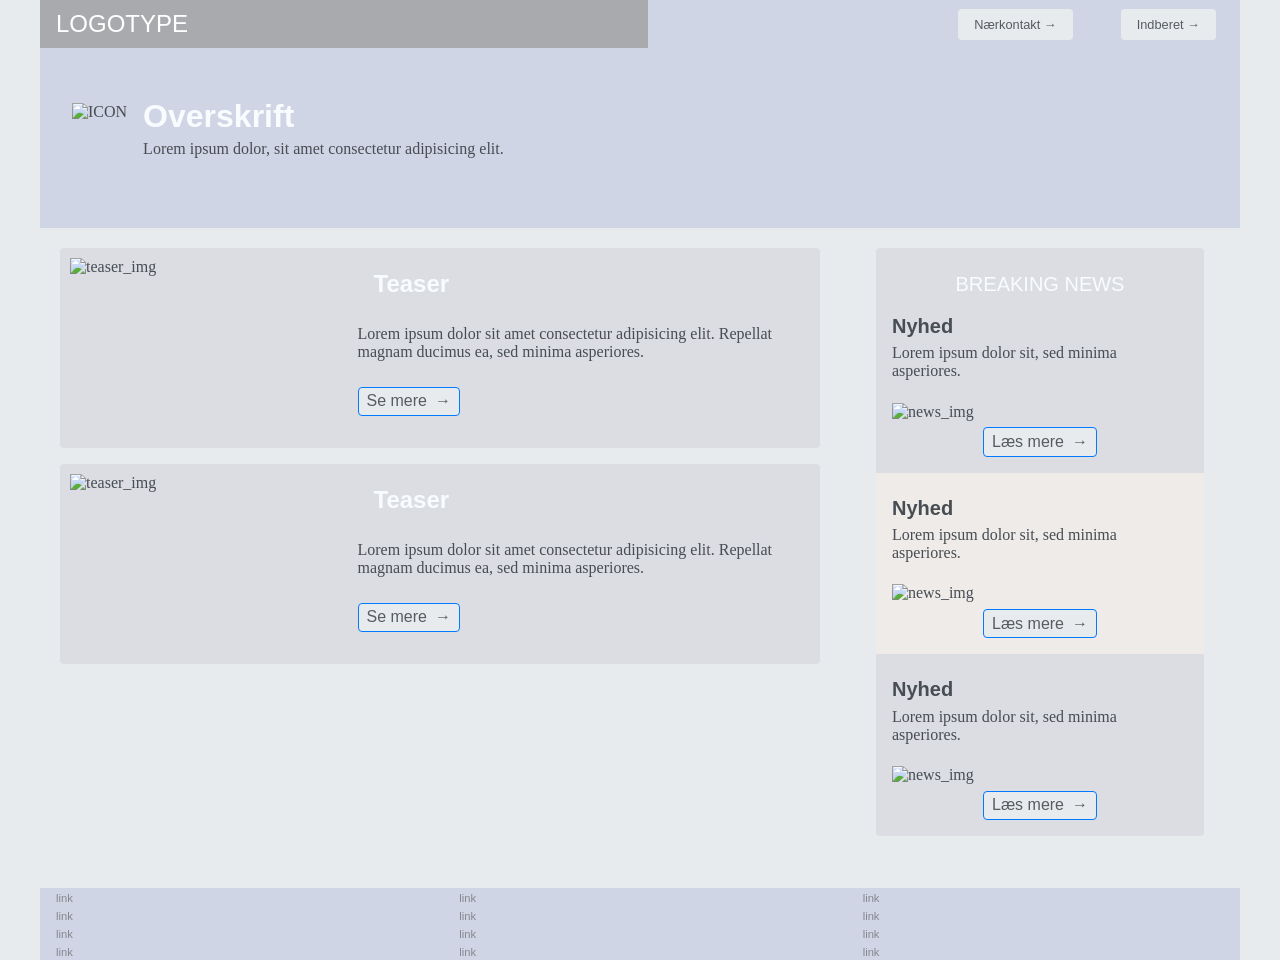
==== index.html @ 6485ab0c "upload af projekt" ====
<!DOCTYPE html>
<html lang="en">
  <head>
    <meta charset="UTF-8" />
    <meta http-equiv="X-UA-Compatible" content="IE=edge" />
    <meta name="viewport" content="width=device-width, initial-scale=1.0" />
    <link rel="stylesheet" href="css/custom.css" />
    <link rel="stylesheet" href="css/general.css" />
    <link rel="stylesheet" href="css/layout.css" />
    <link rel="stylesheet" href="css/burger.css" />
    <link rel="stylesheet" href="css/cards.css" />
    <link rel="icon" type="image/png" href="img/fav.png" />
    <title>Emergency Site</title>
  </head>
  <body id="frontpage">
    <header>
      <nav>
        <div id="logotype-wrapper">
          <a href="index.html"> LOGOTYPE </a>
        </div>
        <ul class="menu">
          <li><a class="menuItem" href="instruction.html">Nærkontakt </a></li>
          <li><a class="menuItem" href="register.html">Indberet</a></li>
        </ul>
      </nav>
    </header>
    <section id="main-disclamer">
      <div id="main-disclamer-content">
        <img src="warning" alt="ICON" />
        <div>
          <h1>Overskrift</h1>
          <p>Lorem ipsum dolor, sit amet consectetur adipisicing elit.</p>
        </div>
      </div>
    </section>
    <main>
      <section id="daily">
        <article class="daily_card">
          <img src="" alt="teaser_img" />
          <div class="daily_text">
            <h2>Teaser</h2>
            <p>Lorem ipsum dolor sit amet consectetur adipisicing elit. Repellat magnam ducimus ea, sed minima asperiores.</p>
            <a href="" class="cta_btn">Se mere</a>
          </div>
        </article>
        <article class="daily_card">
          <img src="" alt="teaser_img" />
          <div class="daily_text">
            <h2>Teaser</h2>
            <p>Lorem ipsum dolor sit amet consectetur adipisicing elit. Repellat magnam ducimus ea, sed minima asperiores.</p>
            <a href="" class="cta_btn">Se mere</a>
          </div>
        </article>
      </section>
      <section id="breaking">
        <article class="news_card">
          <h3>Nyhed</h3>
          <p>Lorem ipsum dolor sit, sed minima asperiores.</p>
          <img src="" alt="news_img" />
          <a class="cta_btn" href="">Læs mere</a>
        </article>
        <article class="news_card">
          <h3>Nyhed</h3>
          <p>Lorem ipsum dolor sit, sed minima asperiores.</p>
          <img src="" alt="news_img" />
          <a class="cta_btn" href="">Læs mere</a>
        </article>
        <article class="news_card">
          <h3>Nyhed</h3>
          <p>Lorem ipsum dolor sit, sed minima asperiores.</p>
          <img src="" alt="news_img" />
          <a class="cta_btn" href="">Læs mere</a>
        </article>
      </section>
    </main>

    <footer>
      <nav class="some">
        <ul>
          <li><a href="">link</a></li>
          <li><a href="">link</a></li>
          <li><a href="">link</a></li>
          <li><a href="">link</a></li>
        </ul>
      </nav>
      <nav class="another">
        <ul>
          <li><a href="">link</a></li>
          <li><a href="">link</a></li>
          <li><a href="">link</a></li>
          <li><a href="">link</a></li>
        </ul>
      </nav>
      <nav class="yetanother">
        <ul>
          <li><a href="">link</a></li>
          <li><a href="">link</a></li>
          <li><a href="">link</a></li>
          <li><a href="">link</a></li>
        </ul>
      </nav>
    </footer>
    <!-- <script src="js/main.js"></script> -->
  </body>
</html>
---- css/custom.css ----
:root {
  /* Colours */
  --primary-bg-color: #e8ebee; /* used */
  --primary-font-color: #474d52; /* used */

  --secondary-bg-color: #5d656c; /* used */
  --secondary-font-color: #d5e5f4; /* used */

  /* CAN BE DELETED WHEN THE PLACEHOLDER CLASS IS DELETED */
  --placeholder-bg-color: #eb9e1a; /* used */
  --placeholder-font-color: #575c61; /* used */

  /* NOT USED AT THE MOMENT */
  --info-color: #17a2b8;
  --warning-color: #ffc107;
  --danger-color: #dc3545;

  /* Borders */
  --border-color: #007bff; /* used */
  --border-color-light: #f7f5c2; /* used */
  --border-radius: 0.25rem;

  /* Links */
  --link-color: #84888e; /* used */
  --hover-color: #f9fcfe; /* used */
  --active-color: #f52727; /* used */

  /* From styletile */

  /* Fonts */
  --logotype-font: "Roboto", sans-serif;
  --headline-font: "Roboto", sans-serif;
  --body-font: "Roboto", sans-serif;
  --link-font: "Calibri", sans-serif;

  /* Text sizes */
  --logotype-size: 1.5rem;
  --headline1-size: 2rem;
  --headline2-size: 1.5rem;
  --headline3-size: 1.25rem;
  --bodytext-size: 1rem;
  --cta-text-size: 1.25rem;
  --followup-text-size: 0.8rem;
  --form-submit-size: 1rem;

  /* Text colors */
  --logotype-color: #ffffff;
  --headline-color: #bbc3ca;
  --headline-color-inverted: #f9fcfe;
  --bodytext-color: #575c61;
  --bodytext-color-inverted: #f9fcfe;
  --cta-text-color: #bbc3ca;
  --cta-text-color-inverted: #bbc3ca;
  --followup-text-color: #575c61;
  --followup-text-color-inverted: #bbc3ca;
  --formfield-text-color: #575c61;
  --form-submit-color: #bbc3ca;
  --form-submit-color-inverted: #bbc3ca;

  /* Background colors */
  --logotype-background-color: #a9aaae;
  --header-background-color: #cfd5e5;
  --article-background-color: #dbdde3;
  --news-background-color: #dbdde3;
  --news-background-color-inverted: #eeebe9;
  --info-background-color: #dbdde3;
  --headline-bg-color: #dbdde3;
  --headline-bg-color-alert: #dbdde3;
  --headline-bg-color-inverted: #dbdde3;
  --bodytext-bg-color: #dbdde3;
  --bodytext-bg-color-inverted: #dbdde3;
  --cta-text-bg-color: #dbdde3;
  --cta-text-bg-color-inverted: #dbdde3;
  --followup-text-bg-color: #e8ebee;
  --followup-text-bg-color-inverted: #dbdde3;
  --form-background-color: #c5c7ce;
  --form-text-color: #dbdde3;
  --formfield-background-color: #dbdde3;
  --formfield-background-color-active: #dbdde3;
  --form-submit-bg-color: #dbdde3;
  --form-submit-bg-color-inverted: #dbdde3;

  /* Info-boxes */
  --info-bg-color-yellow: #d6d5ce;
  --info-bg-color-green: #a6a6a0;
}
---- css/general.css ----
html,
body,
header,
footer,
main,
nav,
ul,
#main-disclamer {
  margin: 0;
  padding: 0;
  box-sizing: border-box;
}

body {
  font-family: var(--default-font);
  color: var(--primary-font-color);
  background-color: var(--primary-bg-color);
}
header,
footer {
  background-color: var(--header-background-color);
  color: var(--secondary-font-color);
  height: min-content;
}
.logo-wrapper {
  background-color: var(--logotype-background-color);
  color: var(--logotype-color);
}
#main-disclamer {
  height: 180px;
  background-color: var(--header-background-color);
  display: flex;
  justify-content: flex-start;
  align-items: center;
  padding-left: 2rem;
}
#main-disclamer-content {
  display: flex;
  column-gap: 1rem;
}
main section {
  padding: 20px;
  /* margin: 10px; */
  /* border: 1px solid var(--border-color); */
  border-radius: var(--border-radius);
}
h1,
h2,
h3,
h4,
h5,
h6 {
  font-family: var(--headline-font);
}
h1 {
  font-size: var(--headline1-size);
  color: var(--headline-color-inverted);
  margin: 5px 0;
  line-height: 1rem;
  text-align: left;
}
h2 {
  font-size: var(--headline2-size);
}
h3 {
  font-size: var(--headline3-size);
}

main > h1 {
  background-color: var(--headline-bg-color-alert);
  color: var(--headline-color-inverted);
  line-height: 4rem;
  padding: 5px 3rem 0 3rem;
  width: calc(80% - 6rem);
}

/* NAVIGATION STRUCTURES */
header > nav {
  height: 100%;
}
nav ul {
  list-style: none;
}
nav a {
  font-family: var(--link-font);
  text-decoration: none;
  color: var(--link-color);
}
a {
  font-family: var(--link-font);
}
#logotype-wrapper {
  background-color: var(--logotype-background-color);
  margin: 0;
  display: flex;
  justify-content: flex-start;
  align-items: center;
  padding: 0 0 0 1rem;
}
#logotype-wrapper > a {
  font-size: var(--logotype-size);
  color: var(--logotype-color);
  font-family: var(--logotype-font);
  height: 3rem;
  width: 100%;
  display: flex;
  align-items: center;
}
header nav li a {
  margin: 1.5rem;
  background-color: var(--followup-text-bg-color);
  color: var(--followup-text-color);
  font-size: var(--followup-text-size);
  padding: 0.5rem 1rem;
  border-radius: var(--border-radius);
}
header > nav li > a:after {
  content: " \2192";
}
nav a:hover {
  color: var(--hover-color);
}
nav a:active {
  color: var(--active-color);
}

/* FOOTER */
footer a {
  font-size: 0.7rem;
}
.yellow,
.green {
  padding: 1.5rem 1rem 0.5rem 1rem;
}
.yellow {
  background-color: var(--info-bg-color-yellow);
}
.green {
  background-color: var(--info-bg-color-green);
}
---- css/layout.css ----
/* LAYOUT FOR MAIN CONTENT */
body {
  display: grid;
  grid-template-rows: auto 1fr auto;
  height: 100vh;
  max-width: 1200px;
  margin: 0 auto;
}
main {
  display: grid;
  row-gap: 1rem;
}
main > *:not(:first-child) {
  margin: 0 1rem;
}
main {
  grid-template-rows: min-content min-content 1fr min-content;
}

/* LAYOUT FOR HEADER AND FOOTER */
footer {
  display: grid;
  gap: 10px;
}
header nav,
footer nav {
  display: flex;
  justify-content: space-between;
  align-items: center;
}
header nav > * {
  flex: 1;
}
nav ul {
  display: flex;
  justify-content: flex-end;
}
header ul {
  height: 100%;
  width: clamp(175px, 50%, 300px);
}
footer ul {
  flex-direction: column;
  padding-left: 1rem;
}

/* LAYOUT FOR SECTIONS */
#daily,
#breaking {
  display: grid;
}
#daily {
  grid-template-rows: repeat(2, minmax(200px, min-content));
  gap: 1rem;
}
#breaking {
  grid-template-rows: repeat(auto-fit, minmax(50px, min-content));
  gap: 0;
}

@media (width > 600px) {
  #frontpage > main {
    grid-template-columns: 6fr 3fr;
    grid-template-rows: auto 1fr auto;
  }
  #instruction > main,
  #register > main {
    grid-template-columns: 5fr 3fr;
    grid-template-rows: auto 1fr auto;
  }

  .qr {
    order: 1;
  }

  h1 {
    grid-column: 1 / -1;
  }
  footer {
    grid-template-columns: 1fr 1fr 1fr;
  }
}
---- css/cards.css ----
.daily_card {
  background-color: var(--article-background-color);
  display: grid;
  grid-template-columns: 3fr 5fr;
  gap: 10px;
  padding: 10px 0 10px 10px;
  /* border: 1px solid var(--border-color); */
  border-radius: var(--border-radius);
  height: minmax(200px, min-content);
}
.daily_text {
  display: grid;
  grid-template-rows: repeat(3, min-content);
  gap: 10px;
}
.daily_text h2 {
  background-color: var(--headline-bg-color-inverted);
  color: var(--headline-color-inverted);
  padding: calc(1.1rem / 1.5) 0 calc(1.1rem / 2) 1rem;
  margin: 0 0 0.5rem 0;
}
.daily_text p {
  padding-right: 2rem;
  margin: 0 0 1rem 0;
}
.daily_text .cta_btn {
  justify-self: left;
}
.daily_img {
  width: 100%;
  height: 100%;
  object-fit: cover;
}
.news_card {
  background-color: var(--article-background-color);
  display: grid;
  grid-template-rows: repeat(min-content);
  gap: 0.4rem;
  padding: 1rem 0;
  /* border: 1px solid var(--border-color); */
  height: minmax(300px, min-content);
}
.news_card:nth-child(2n) {
  background-color: var(--news-background-color-inverted);
}
.news_card > * {
  padding: 0 1rem;
}
.news_card h3 {
  margin: 0.5rem 0 0 0;
}
.news_card p {
  margin: 0 0 1rem 0;
}
.news_card:first-child:before {
  content: "BREAKING NEWS";
  background-color: var(--headline-bg-color-inverted);
  color: var(--headline-color-inverted);
  font-family: var(--headline-font);
  font-size: var(--headline3-size);
  text-align: center;
  line-height: 1rem;
  padding: calc(1.1rem / 1.5) 0 calc(1.1rem / 2) 0;
  /* margin: 0 0 1rem 0; */
}
.news_card:first-child {
  border-radius: var(--border-radius) var(--border-radius) 0 0;
}
.news_card:last-child {
  border-radius: 0 0 var(--border-radius) var(--border-radius);
}

.news_card .cta_btn {
  justify-self: center;
}
.cta_btn {
  display: inline-block;
  padding: 0.3rem 0.5rem;
  border: 1px solid var(--border-color);
  border-radius: var(--border-radius);
  background-color: var(--followup-text-bg-color);
  color: var(--followup-text-color);
  text-align: center;
  text-decoration: none;
  width: max-content;
}
.cta_btn:after {
  content: "\2192";
  margin-left: 0.5rem;
}
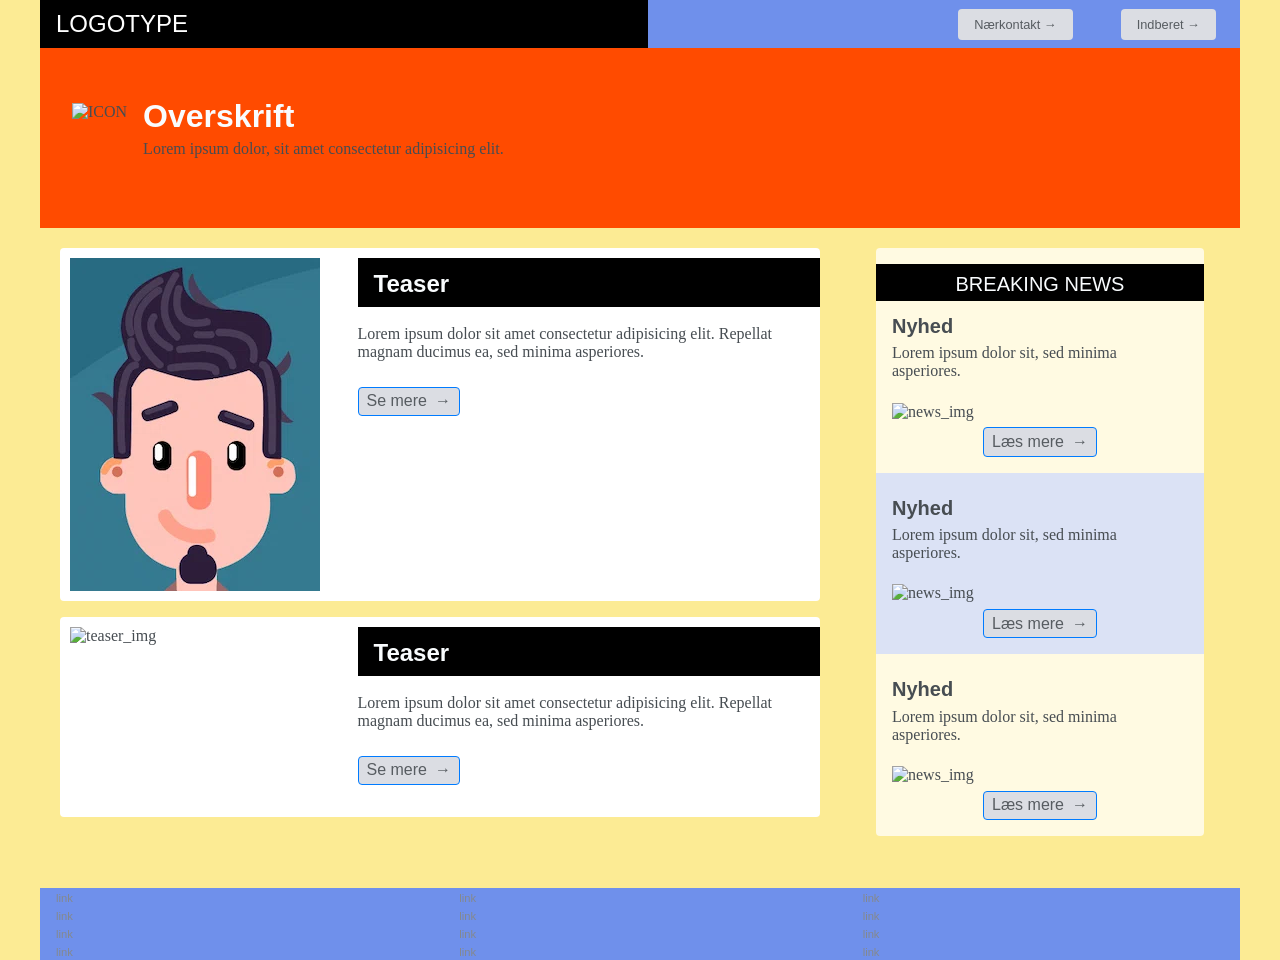
==== commit 2d3ed988: "Færdiggjort infografik og tilføjet fonts" ====
--- a/index.html
+++ b/index.html
@@ -36,10 +36,13 @@
     <main>
       <section id="daily">
         <article class="daily_card">
-          <img src="" alt="teaser_img" />
+          <img src="img/robert-teaser.webp" alt="teaser_img" />
           <div class="daily_text">
             <h2>Teaser</h2>
-            <p>Lorem ipsum dolor sit amet consectetur adipisicing elit. Repellat magnam ducimus ea, sed minima asperiores.</p>
+            <p>
+              Lorem ipsum dolor sit amet consectetur adipisicing elit. Repellat
+              magnam ducimus ea, sed minima asperiores.
+            </p>
             <a href="" class="cta_btn">Se mere</a>
           </div>
         </article>
@@ -47,7 +50,10 @@
           <img src="" alt="teaser_img" />
           <div class="daily_text">
             <h2>Teaser</h2>
-            <p>Lorem ipsum dolor sit amet consectetur adipisicing elit. Repellat magnam ducimus ea, sed minima asperiores.</p>
+            <p>
+              Lorem ipsum dolor sit amet consectetur adipisicing elit. Repellat
+              magnam ducimus ea, sed minima asperiores.
+            </p>
             <a href="" class="cta_btn">Se mere</a>
           </div>
         </article>
--- a/css/custom.css
+++ b/css/custom.css
@@ -1,6 +1,6 @@
 :root {
   /* Colours */
-  --primary-bg-color: #e8ebee; /* used */
+  --primary-bg-color: #FCEB94; /* used */
   --primary-font-color: #474d52; /* used */
 
   --secondary-bg-color: #5d656c; /* used */
@@ -28,9 +28,22 @@
   /* From styletile */
 
   /* Fonts */
-  --logotype-font: "Roboto", sans-serif;
-  --headline-font: "Roboto", sans-serif;
-  --body-font: "Roboto", sans-serif;
+  @font-face {
+    font-family: Rubik-Regular;
+    src: url(../fonts/Rubik-Regular.ttf);
+  }
+  @font-face {
+    font-family: Rubik-Light;
+    src: url(../fonts/Rubik-Light.ttf);
+  }
+  @font-face {
+    font-family: Rubik-Bold;
+    src: url(../fonts/Rubik-Bold.ttf);
+  }
+
+  --logotype-font: "Rubik-Bold", sans-serif;
+  --headline-font: "Rubik-Bold", sans-serif;
+  --body-font: "Rubik-Bold", sans-serif;
   --link-font: "Calibri", sans-serif;
 
   /* Text sizes */
@@ -58,20 +71,20 @@
   --form-submit-color-inverted: #bbc3ca;
 
   /* Background colors */
-  --logotype-background-color: #a9aaae;
-  --header-background-color: #cfd5e5;
-  --article-background-color: #dbdde3;
-  --news-background-color: #dbdde3;
-  --news-background-color-inverted: #eeebe9;
+  --logotype-background-color: #000000;
+  --header-background-color: #6F90EB;
+  --article-background-color: #FFFFFF;
+  --news-background-color: #FFFAE2;
+  --news-background-color-inverted: #DBE2F5;
   --info-background-color: #dbdde3;
-  --headline-bg-color: #dbdde3;
-  --headline-bg-color-alert: #dbdde3;
-  --headline-bg-color-inverted: #dbdde3;
+  --headline-bg-color: #FF4B00;
+  --headline-bg-color-alert: #FF4B00;
+  --headline-bg-color-inverted: #000000;
   --bodytext-bg-color: #dbdde3;
   --bodytext-bg-color-inverted: #dbdde3;
   --cta-text-bg-color: #dbdde3;
   --cta-text-bg-color-inverted: #dbdde3;
-  --followup-text-bg-color: #e8ebee;
+  --followup-text-bg-color: #dbdde3;
   --followup-text-bg-color-inverted: #dbdde3;
   --form-background-color: #c5c7ce;
   --form-text-color: #dbdde3;
@@ -81,6 +94,6 @@
   --form-submit-bg-color-inverted: #dbdde3;
 
   /* Info-boxes */
-  --info-bg-color-yellow: #d6d5ce;
-  --info-bg-color-green: #a6a6a0;
+  --info-bg-color-yellow: #FFFae2;
+  --info-bg-color-green: #def5db;
 }
--- a/css/general.css
+++ b/css/general.css
@@ -28,7 +28,7 @@
 }
 #main-disclamer {
   height: 180px;
-  background-color: var(--header-background-color);
+  background-color: var(--headline-bg-color);
   display: flex;
   justify-content: flex-start;
   align-items: center;
--- a/css/cards.css
+++ b/css/cards.css
@@ -32,7 +32,7 @@
   object-fit: cover;
 }
 .news_card {
-  background-color: var(--article-background-color);
+  background-color: var(--news-background-color);
   display: grid;
   grid-template-rows: repeat(min-content);
   gap: 0.4rem;
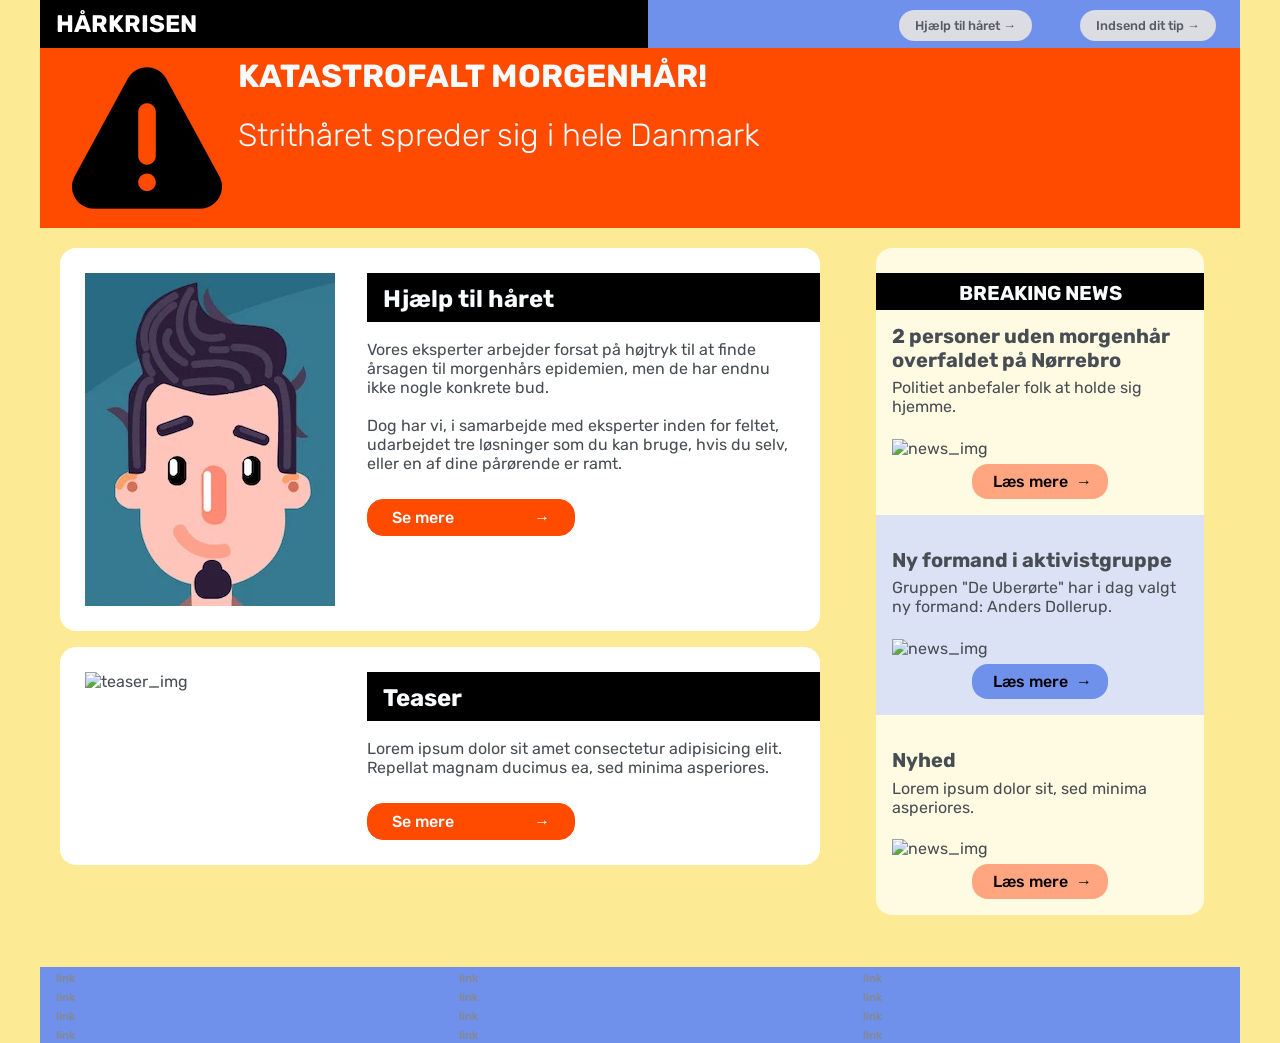
==== commit 7d950031: "Swagger" ====
--- a/index.html
+++ b/index.html
@@ -10,26 +10,28 @@
     <link rel="stylesheet" href="css/burger.css" />
     <link rel="stylesheet" href="css/cards.css" />
     <link rel="icon" type="image/png" href="img/fav.png" />
-    <title>Emergency Site</title>
+    <title>Hårkrisen</title>
   </head>
   <body id="frontpage">
     <header>
       <nav>
         <div id="logotype-wrapper">
-          <a href="index.html"> LOGOTYPE </a>
+          <a href="index.html"> HÅRKRISEN </a>
         </div>
         <ul class="menu">
-          <li><a class="menuItem" href="instruction.html">Nærkontakt </a></li>
-          <li><a class="menuItem" href="register.html">Indberet</a></li>
+          <li>
+            <a class="menuItem" href="instruction.html">Hjælp til håret </a>
+          </li>
+          <li><a class="menuItem" href="register.html">Indsend dit tip</a></li>
         </ul>
       </nav>
     </header>
     <section id="main-disclamer">
       <div id="main-disclamer-content">
-        <img src="warning" alt="ICON" />
+        <img src="img/warning.png" alt="ICON" />
         <div>
-          <h1>Overskrift</h1>
-          <p>Lorem ipsum dolor, sit amet consectetur adipisicing elit.</p>
+          <h1>KATASTROFALT MORGENHÅR!</h1>
+          <p class="underrubrik-1">Strithåret spreder sig i hele Danmark</p>
         </div>
       </div>
     </section>
@@ -38,12 +40,16 @@
         <article class="daily_card">
           <img src="img/robert-teaser.webp" alt="teaser_img" />
           <div class="daily_text">
-            <h2>Teaser</h2>
+            <h2>Hjælp til håret</h2>
             <p>
-              Lorem ipsum dolor sit amet consectetur adipisicing elit. Repellat
-              magnam ducimus ea, sed minima asperiores.
+              Vores eksperter arbejder forsat på højtryk til at finde årsagen
+              til morgenhårs epidemien, men de har endnu ikke nogle konkrete
+              bud.<br /><br />
+              Dog har vi, i samarbejde med eksperter inden for feltet,
+              udarbejdet tre løsninger som du kan bruge, hvis du selv, eller en
+              af dine pårørende er ramt.
             </p>
-            <a href="" class="cta_btn">Se mere</a>
+            <a href="instruction.html" class="cta_btn_orange">Se mere</a>
           </div>
         </article>
         <article class="daily_card">
@@ -54,28 +60,30 @@
               Lorem ipsum dolor sit amet consectetur adipisicing elit. Repellat
               magnam ducimus ea, sed minima asperiores.
             </p>
-            <a href="" class="cta_btn">Se mere</a>
+            <a href="register.html" class="cta_btn_orange">Se mere</a>
           </div>
         </article>
       </section>
       <section id="breaking">
         <article class="news_card">
-          <h3>Nyhed</h3>
-          <p>Lorem ipsum dolor sit, sed minima asperiores.</p>
+          <h3>2 personer uden morgenhår overfaldet på Nørrebro</h3>
+          <p>Politiet anbefaler folk at holde sig hjemme.</p>
           <img src="" alt="news_img" />
-          <a class="cta_btn" href="">Læs mere</a>
+          <a class="cta_btn_news_red" href="">Læs mere</a>
+        </article>
+        <article class="news_card">
+          <h3>Ny formand i aktivistgruppe</h3>
+          <p>
+            Gruppen "De Uberørte" har i dag valgt ny formand: Anders Dollerup.
+          </p>
+          <img src="" alt="news_img" />
+          <a class="cta_btn_news_blue" href="">Læs mere</a>
         </article>
         <article class="news_card">
           <h3>Nyhed</h3>
           <p>Lorem ipsum dolor sit, sed minima asperiores.</p>
           <img src="" alt="news_img" />
-          <a class="cta_btn" href="">Læs mere</a>
-        </article>
-        <article class="news_card">
-          <h3>Nyhed</h3>
-          <p>Lorem ipsum dolor sit, sed minima asperiores.</p>
-          <img src="" alt="news_img" />
-          <a class="cta_btn" href="">Læs mere</a>
+          <a class="cta_btn_news_red" href="">Læs mere</a>
         </article>
       </section>
     </main>
--- a/css/custom.css
+++ b/css/custom.css
@@ -18,7 +18,7 @@
   /* Borders */
   --border-color: #007bff; /* used */
   --border-color-light: #f7f5c2; /* used */
-  --border-radius: 0.25rem;
+  --border-radius: 1rem;
 
   /* Links */
   --link-color: #84888e; /* used */
@@ -28,23 +28,12 @@
   /* From styletile */
 
   /* Fonts */
-  @font-face {
-    font-family: Rubik-Regular;
-    src: url(../fonts/Rubik-Regular.ttf);
-  }
-  @font-face {
-    font-family: Rubik-Light;
-    src: url(../fonts/Rubik-Light.ttf);
-  }
-  @font-face {
-    font-family: Rubik-Bold;
-    src: url(../fonts/Rubik-Bold.ttf);
-  }
-
   --logotype-font: "Rubik-Bold", sans-serif;
   --headline-font: "Rubik-Bold", sans-serif;
   --body-font: "Rubik-Bold", sans-serif;
-  --link-font: "Calibri", sans-serif;
+  --link-font: "Rubik-Medium", sans-serif;
+  --default-font: "Rubik-Regular", sans-serif;
+  --subheading-font: "Rubik-Light", sans-serif;
 
   /* Text sizes */
   --logotype-size: 1.5rem;
@@ -82,7 +71,7 @@
   --headline-bg-color-inverted: #000000;
   --bodytext-bg-color: #dbdde3;
   --bodytext-bg-color-inverted: #dbdde3;
-  --cta-text-bg-color: #dbdde3;
+  --cta-text-bg-color: #08257b;
   --cta-text-bg-color-inverted: #dbdde3;
   --followup-text-bg-color: #dbdde3;
   --followup-text-bg-color-inverted: #dbdde3;
@@ -93,7 +82,12 @@
   --form-submit-bg-color: #dbdde3;
   --form-submit-bg-color-inverted: #dbdde3;
 
+  --cta-news-red: #FFA680;
+  --cta-news-blue: #6F90EB;
+
   /* Info-boxes */
   --info-bg-color-yellow: #FFFae2;
   --info-bg-color-green: #def5db;
+  --info-bg-color-red: #FEB5A4;
+  --info-bg-color-null: #fff;
 }
--- a/css/general.css
+++ b/css/general.css
@@ -9,6 +9,25 @@
   margin: 0;
   padding: 0;
   box-sizing: border-box;
+}
+@font-face {
+  font-family: Rubik-Bold;
+  src: url(../fonts/Rubik-Bold.ttf);
+}
+
+@font-face {
+  font-family: Rubik-Regular;
+  src: url(../fonts/Rubik-Regular.ttf);
+}
+
+@font-face {
+  font-family: Rubik-Light;
+  src: url(../fonts/Rubik-Light.ttf);
+}
+
+@font-face {
+  font-family: Rubik-Medium;
+  src: url(../fonts/Rubik-Medium.ttf);
 }
 
 body {
@@ -74,6 +93,20 @@
   width: calc(80% - 6rem);
 }
 
+.underrubrik-1 {
+  font-family: var(--subheading-font);
+  font-size: var(--headline1-size);
+  color: var(--headline-color-inverted);
+  grid-column: 1/-1;
+}
+
+/* Ikke i brug */
+/* .underrubrik-2 {
+  font-family: var(--subheading-font);
+  font-size: var(--headline2-size);
+  color: var(--headline-color);
+} */
+
 /* NAVIGATION STRUCTURES */
 header > nav {
   height: 100%;
@@ -129,7 +162,7 @@
   font-size: 0.7rem;
 }
 .yellow,
-.green {
+.green, .red, .unselected {
   padding: 1.5rem 1rem 0.5rem 1rem;
 }
 .yellow {
@@ -138,3 +171,11 @@
 .green {
   background-color: var(--info-bg-color-green);
 }
+
+.red{
+  background-color: var(--info-bg-color-red);
+}
+
+.unselected{
+  background-color: var(--info-bg-color-null);
+}
--- a/css/cards.css
+++ b/css/cards.css
@@ -3,7 +3,7 @@
   display: grid;
   grid-template-columns: 3fr 5fr;
   gap: 10px;
-  padding: 10px 0 10px 10px;
+  padding: 25px 0 25px 25px;
   /* border: 1px solid var(--border-color); */
   border-radius: var(--border-radius);
   height: minmax(200px, min-content);
@@ -37,6 +37,7 @@
   grid-template-rows: repeat(min-content);
   gap: 0.4rem;
   padding: 1rem 0;
+  padding-top: 25px;
   /* border: 1px solid var(--border-color); */
   height: minmax(300px, min-content);
 }
@@ -70,7 +71,7 @@
   border-radius: 0 0 var(--border-radius) var(--border-radius);
 }
 
-.news_card .cta_btn {
+.news_card, .cta_btn, .cta_btn_news_blue, .cta_btn_news_red {
   justify-self: center;
 }
 .cta_btn {
@@ -88,3 +89,46 @@
   content: "\2192";
   margin-left: 0.5rem;
 }
+
+.cta_btn_orange {
+    display: inline-block;
+    padding: 0.5rem 0.5rem;
+    padding-left: 1.5rem;
+    padding-right: 1.5rem;
+    border: 1px solid var(--headline-bg-color);
+    border-radius: var(--border-radius);
+    background-color: var(--headline-bg-color);
+    color: var(--logotype-color);
+    text-align: center;
+    text-decoration: none;
+    width: max-content;
+  }
+  .cta_btn_orange:after {
+    content: "\2192";
+    margin-left: 5rem;
+  }
+
+  .cta_btn_news_red,
+  .cta_btn_news_blue {
+    display: inline-block;
+    padding: 0.5rem 0.5rem;
+    padding-left: 1.3rem;
+    padding-right: 1rem;
+    border-radius: var(--border-radius);
+    color: var(--logotype-background-color);
+    text-align: center;
+    text-decoration: none;
+    width: max-content;
+  }
+  .cta_btn_news_red:after, .cta_btn_news_blue:after {
+    content: "\2192";
+    margin-left: 0.5rem;
+  }
+
+  .cta_btn_news_red {
+    background-color: var(--cta-news-red);
+  }
+
+  .cta_btn_news_blue {
+    background-color: var(--cta-news-blue);
+  }
